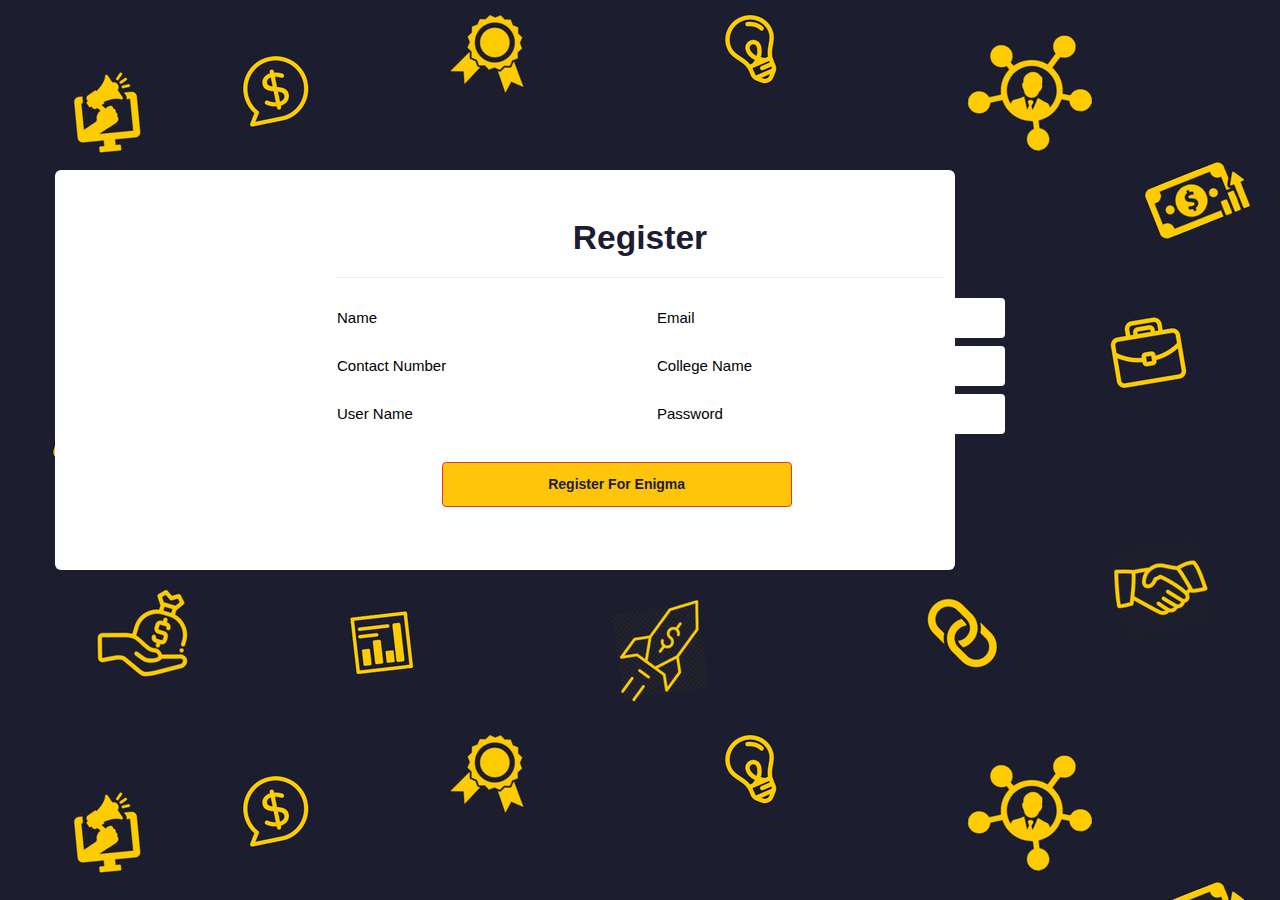
==== register.html @ 77c1e11f "First Commit" ====
<!DOCTYPE html>
<html lang="en">
<head>
  <title>EDC 4</title>
  <meta charset="utf-8">
  <meta name="viewport" content="width=device-width, initial-scale=1">
  <link rel="stylesheet" href="https://maxcdn.bootstrapcdn.com/bootstrap/3.3.7/css/bootstrap.min.css">
  <link rel="stylesheet" type="text/css" href="style.css">
   <link rel="stylesheet"
  href="https://cdnjs.cloudflare.com/ajax/libs/animate.css/3.5.2/animate.min.css">
  <script src="https://ajax.googleapis.com/ajax/libs/jquery/3.3.1/jquery.min.js"></script>
  <script src="https://maxcdn.bootstrapcdn.com/bootstrap/3.3.7/js/bootstrap.min.js"></script>
</head>
<body style="background-image: url(5.png);">
<div class="container-fluid">
  <div class="row">
    <div class="col-md-3">
    </div>
    <div class="col-md-6">
      <center><h1 class="question" style="font-weight: bold; font-size: 2.4em;">Register</h1></center>
      <hr>
    </div>
    <div class="col-md-3">
    </div>
  </div>

  <div class="row">
    <div class="col-md-3">
    </div>
    <div class="col-md-3">
      <input class="formfields" type="text" placeholder="Name"></input>
    </div>
    <div class="col-md-3">
      <input class="formfields" type="Email" placeholder="Email"></input>
    </div>
  </div>

  <div class="row">
    <div class="col-md-3">
    </div>
    <div class="col-md-3">
      <input class="formfields" type="text" placeholder="Contact Number"></input>
    </div>
    <div class="col-md-3">
      <input class="formfields" type="text" placeholder="College Name"></input>
    </div>
  </div>

  <div class="row">
    <div class="col-md-3">
    </div>
    <div class="col-md-3">
      <input class="formfields" type="text" placeholder="User Name"></input>
    </div>
    <div class="col-md-3">
      <input class="formfields" type="password" placeholder="Password"></input>
    </div>
  </div>
  <br>
  <div class="row">
    <div class="col-md-4">
    </div>
    <div class="col-md-6">
      <input class="btn btn-danger submitbutton" value="Register For Enigma"></input>
    </div>
    <div class="col-md-1">
    </div>
  </div>
</div>
<div class="white_div"></div>
<script src="https://cdnjs.cloudflare.com/ajax/libs/jquery/3.2.1/jquery.min.js"></script>
<script src="/css3-animate-it.js"></script>
</script>
</body>
</html>
---- style.css ----
$primary-color: #fff;
$accent-color: #009688;

* {
	box-sizing: border-box;
	padding: 0;
	margin: 0;
}
body{
	/*background-color: #1C1D2F;*/
	background-image: url("5.png");
	/*background-image: url("6.png");*/
	font-family: "Roboto", sans-serif;
}
.cover_q{
	position: absolute;
	/*z-index: 1;*/
	opacity: 1;
	height: 600px;
	width: 1200px;
	padding-left: 300px;
	padding-top: 180px;
}
.option_text{
	color:#FAC801;
}
.nav_link{
	color: green;
}
.option{
	padding: 5px;
	font-size: 1.5em;
	border-radius: 8px;
	border: 1px solid #D1D3D4;
	background-color: #1C1D2F;
	margin: 0 auto;
}
.option:hover{
	background-color: #123456;
	font-size: 1.7em;
	padding-left: 15px;
}
.option:hover{
	padding-top: 7px;
}
input[type='radio']:hover {
    transform: scale(1.5);
}
.navbar{
	background-color:  #1C1D2F;
}
.question{
	font-size: 2.0em;
	color: #1C1D2F;
	padding-top: 200px;

}
.well{
	padding-top: 0px;
	background-color: #1C1D2F;
}
.option_row{
	padding-bottom: 2px;
}
.submit_button{
	font-size: 1.3em;
}
.white_div{
	z-index: -1;
	position: absolute;
	top: 170px;
	right: 325px;
	height: 400px;
	width: 900px;
	background: white;
	border-radius: 6px;
}
progress{
	background-color: yellow;
	height: 25px;
	width: 250px;
	border-radius: 4px;
	box-shadow: 6px;
	margin-top: 10px;
	margin-left: -50px;
}
.formfields{
	top: 25px;
	left: 35px;
	height: 40px;
	width: 350px;
	border: #1C1D2F;
	margin-bottom: 8px;
	border-radius: 4px;

}
.formfields:hover{
	transform: scale(1.1);
	height: 40px;
	border:solid #1C1D2F;
}

.submitbutton{
	background-color: #FFC50A;
	color:#1C1D2F;
	height: 45px;
	width: 350px;
	font-weight: bold;
}
.submitbutton:hover{
	background-color: #1C1D2F;
	color:#FFC50A;
}

::-webkit-input-placeholder {
  color: black;
  font-size: 15px;
}
::-moz-placeholder {
  color: black;
  font-size: 15px;
}
:-ms-input-placeholder {
  color: black;
  font-size: 15px;
}
::placeholder {
  color: black;
  font-size: 15px;
}

thead,tbody{
	display: block;
}
tbody{
	max-height: 210px;
	overflow-y: scroll;
}
.nametd,.usertd,.pointstd{
	width: 500px;
}

/*Code for the leaderboard*/
.tableheader{
	font-weight: bold;
	font-size: 1.5em;
	background-color: #1C1D2F;
	color:white;
}
.tableelements{
	font-size: 1.2em;
	margin-bottom: 2px;
	background-color: #FFC50A;
}

@media(max-width: 768px){
	.enigmatext{
		display: block;
	}
	.question{
		padding-top: 100px;
		font-size: 1.5em;
		padding-top: 30px;
	}
	.white_div{
		right: 0px;
		top: 40px;
		border-radius:3px;
		opacity: 1;
		height: 450px;
	}
	progress{
		height: 15px;
		margin-left: 5px;
	}
	.submitbutton{
	height: 35px;
	width: 200px;
	margin-left: 30px;
}
	.formfields{
		width: 250px;
	}
}
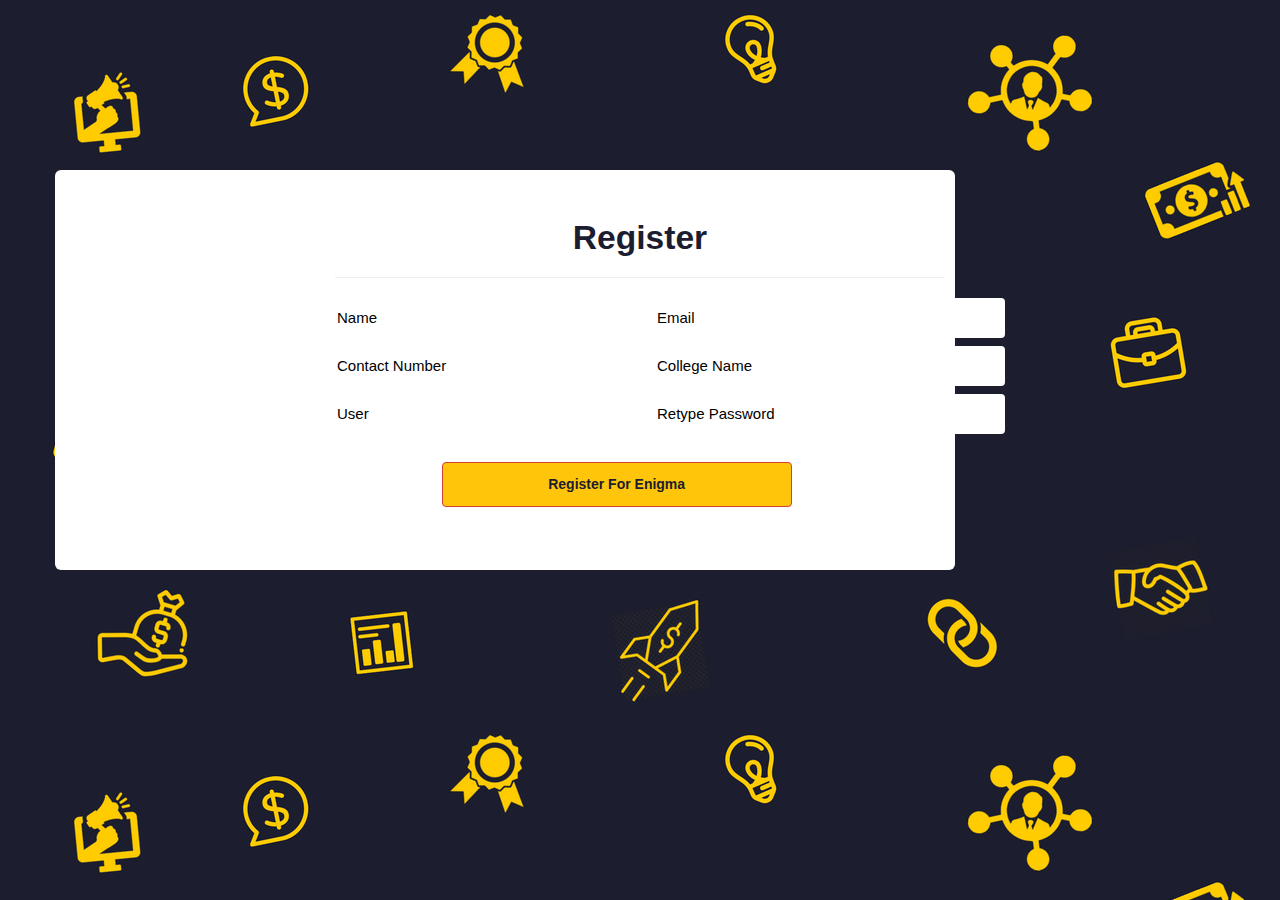
==== commit 9e65fbf5: "Bplan page" ====
--- a/register.html
+++ b/register.html
@@ -50,10 +50,10 @@
     <div class="col-md-3">
     </div>
     <div class="col-md-3">
-      <input class="formfields" type="text" placeholder="User Name"></input>
+      <input class="formfields" type="text" placeholder="User"></input>
     </div>
     <div class="col-md-3">
-      <input class="formfields" type="password" placeholder="Password"></input>
+      <input class="formfields" type="password" placeholder="Retype Password"></input>
     </div>
   </div>
   <br>
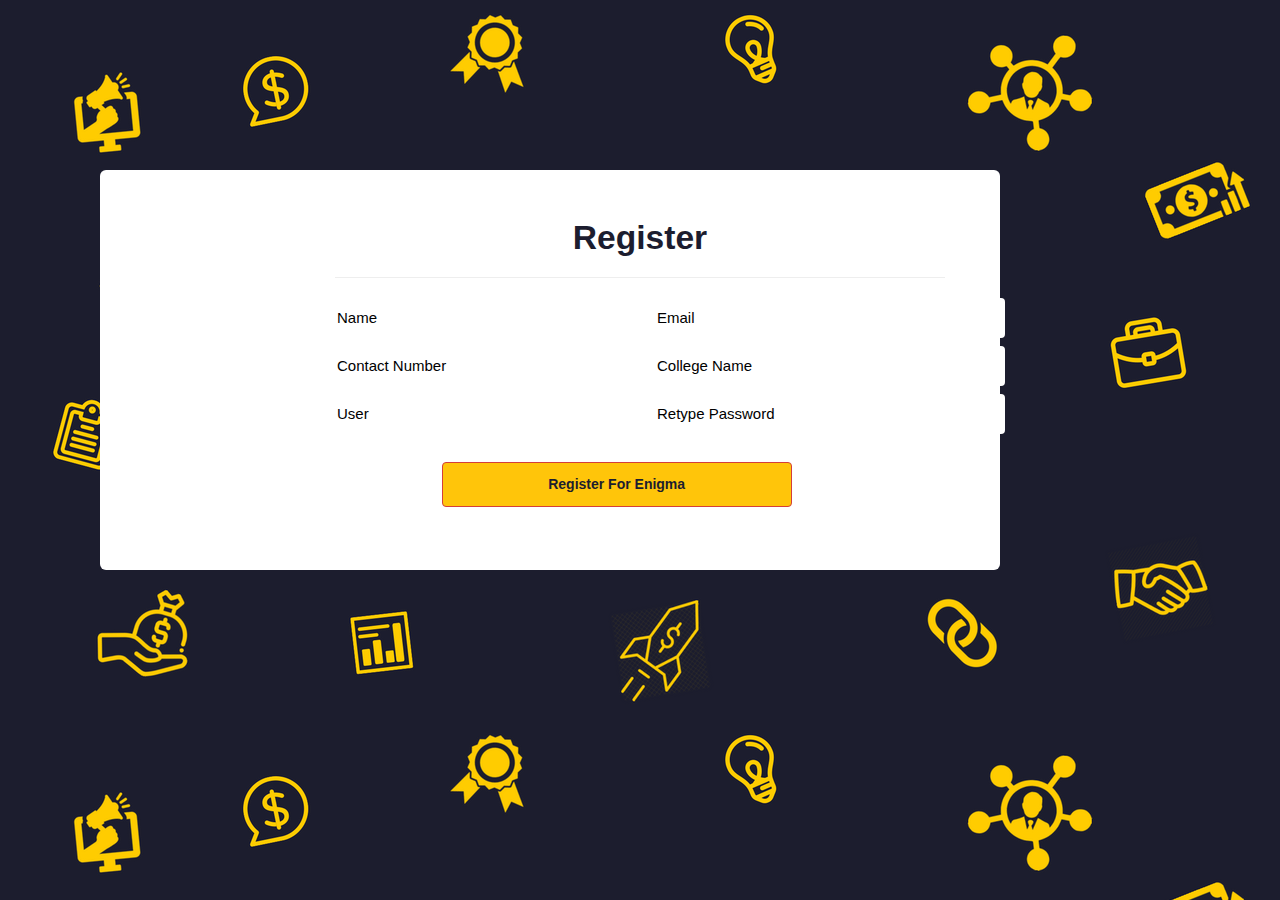
==== commit cb174db7: "Modified for mobile sites" ====
--- a/register.html
+++ b/register.html
@@ -67,7 +67,7 @@
     </div>
   </div>
 </div>
-<div class="white_div"></div>
+<div class="white_div" style="width: 900px;"></div>
 <script src="https://cdnjs.cloudflare.com/ajax/libs/jquery/3.2.1/jquery.min.js"></script>
 <script src="/css3-animate-it.js"></script>
 </script>
--- a/style.css
+++ b/style.css
@@ -50,7 +50,7 @@
 	background-color:  #1C1D2F;
 }
 .question{
-	font-size: 2.0em;
+	font-size: 1.8em;
 	color: #1C1D2F;
 	padding-top: 200px;
 
@@ -71,7 +71,8 @@
 	top: 170px;
 	right: 325px;
 	height: 400px;
-	width: 900px;
+	left: 100px;
+	width: 1150px;
 	background: white;
 	border-radius: 6px;
 }
@@ -83,7 +84,14 @@
 	box-shadow: 6px;
 	margin-top: 10px;
 	margin-left: -50px;
-}
+	color: green;
+	-webkit-appearance: none;
+}
+progress::-webkit-progress-value {  
+	background-color: yellow;
+	-webkit-transition: 0.5s ease-out;
+}
+
 .formfields{
 	top: 25px;
 	left: 35px;
@@ -129,6 +137,11 @@
   font-size: 15px;
 }
 
+progress::-webkit-progress-value {  
+	background-color: yellow;
+}
+
+
 thead,tbody{
 	display: block;
 }
@@ -153,21 +166,26 @@
 	background-color: #FFC50A;
 }
 
-@media(max-width: 768px){
+
+/*Media Elements*/
+@media(max-width:350px){
 	.enigmatext{
 		display: block;
 	}
 	.question{
-		padding-top: 100px;
-		font-size: 1.5em;
-		padding-top: 30px;
+		left: 80px;
+		padding-top: 80px;
+		font-size: 1.4em;
+		margin-left : 700px auto;
 	}
 	.white_div{
-		right: 0px;
-		top: 40px;
+		left: 0px;
+		top: 20px;
 		border-radius:3px;
 		opacity: 1;
 		height: 450px;
+		margin:10px;
+		width: 300px;
 	}
 	progress{
 		height: 15px;
@@ -181,4 +199,61 @@
 	.formfields{
 		width: 250px;
 	}
+
+	.option{
+		width: 280px;
+	}
+}
+
+@media(min-width:350px) and (max-width:768px){
+	.enigmatext{
+		display: block;
+	}
+	.question{
+		left: 80px;
+		padding-top: 80px;
+		font-size: 1.4em;
+		margin-left : 700px auto;
+	}
+	.white_div{
+		left: 0px;
+		top: 20px;
+		border-radius:3px;
+		opacity: 1;
+		height: 450px;
+		margin:10px;
+		width: 360px;
+	}
+	progress{
+		height: 15px;
+		margin-left: 5px;
+	}
+	.submitbutton{
+	height: 35px;
+	width: 200px;
+	margin-left: 30px;
+}
+	.formfields{
+		width: 250px;
+	}
+
+	.option{
+		width: 280px;
+	}
+}
+@media(min-width:768px) and (max-width: 1200px){
+	.white_div{
+		margin: 5px;
+		left: 40px;		
+		width:700px;
+	}
+	.question{
+		margin-left: 100px;
+	}
+	.option{
+		margin-left: 200px;
+	}
+	progress{
+		margin-left: 0px;
+	}
 }